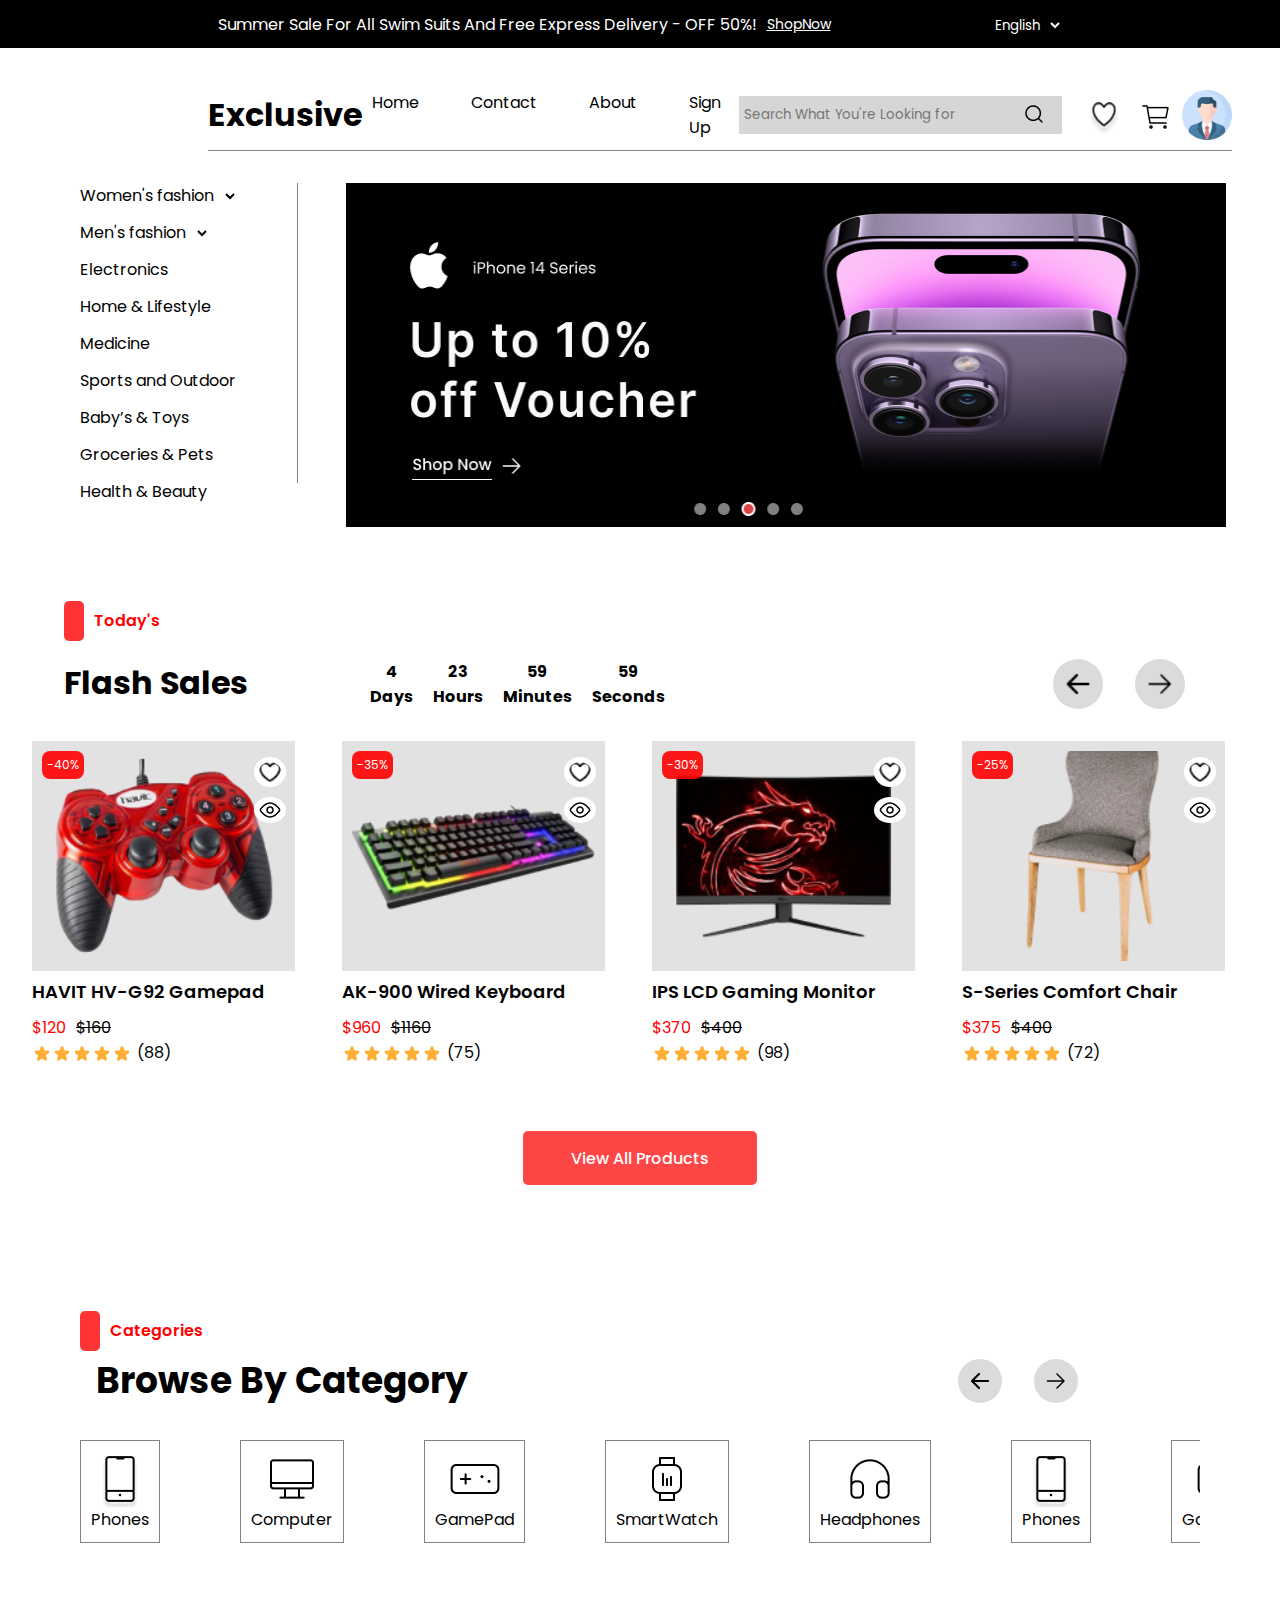
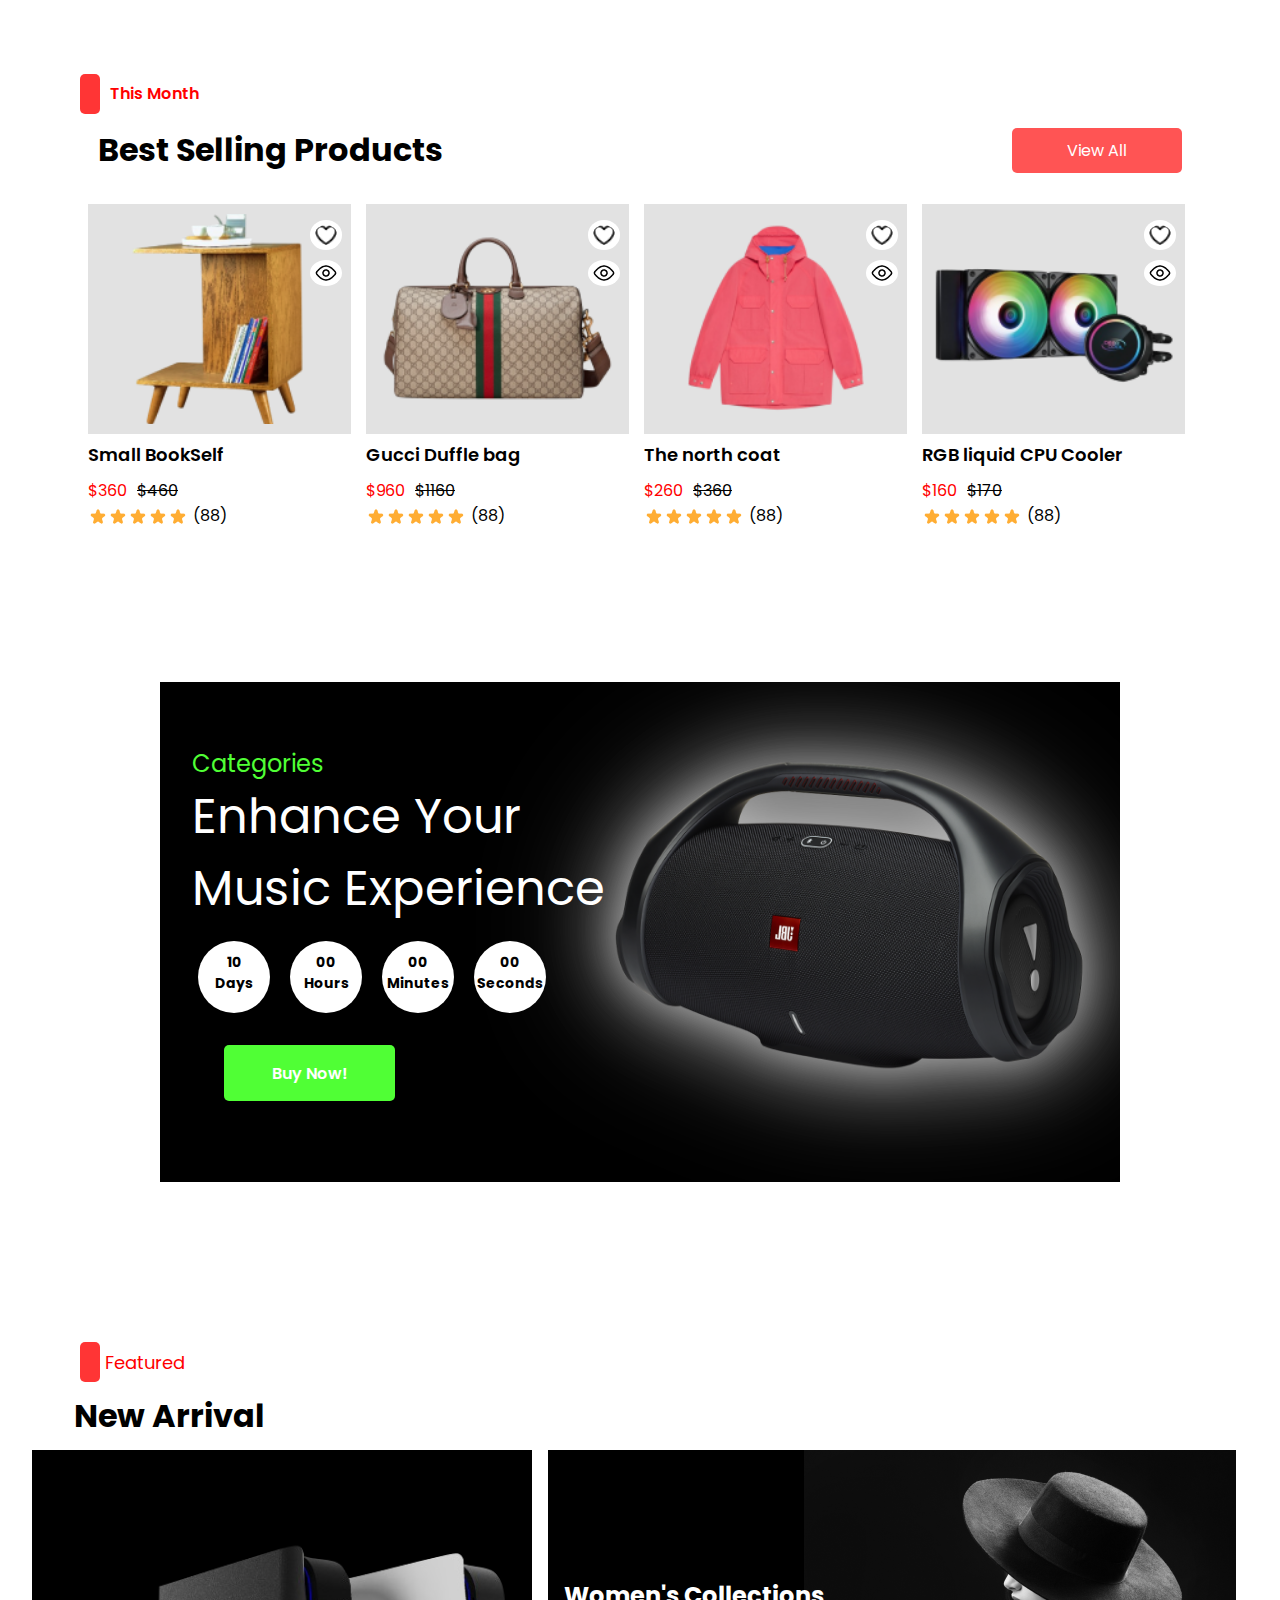
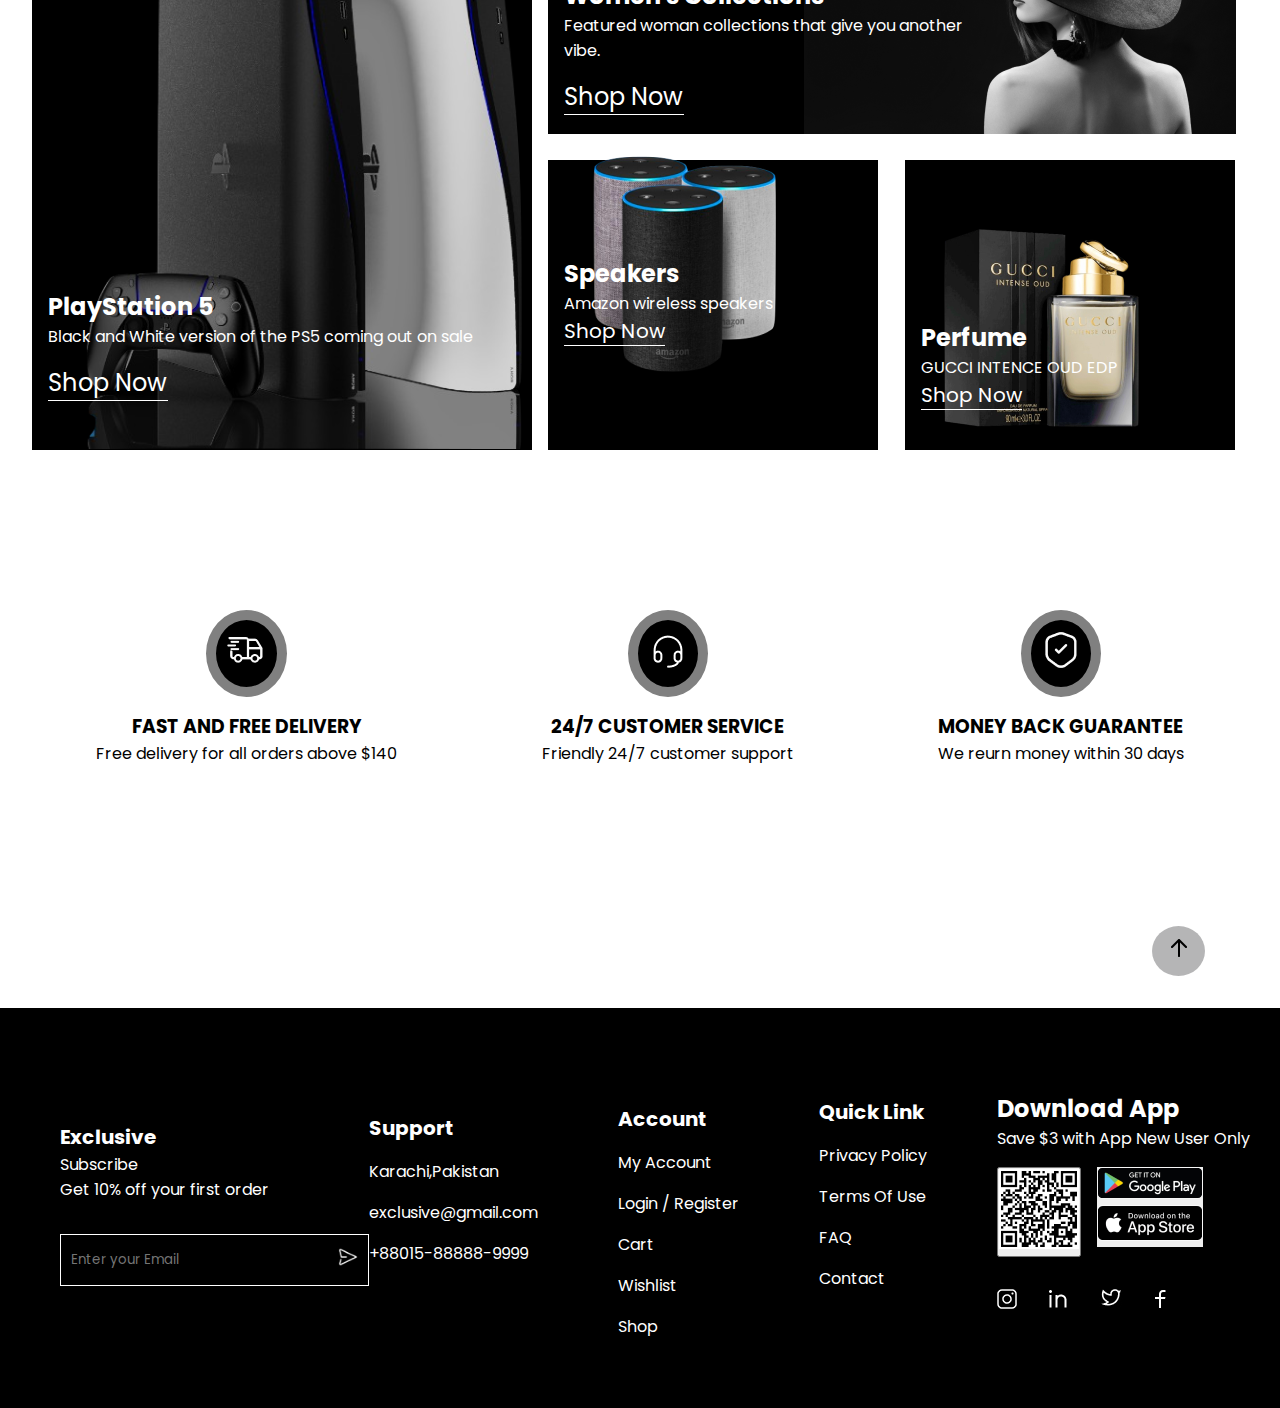
==== e-commerce/index.html @ 182603a1 "Add files via upload" ====
<!DOCTYPE html>
<html lang="en">
<head>
    <meta charset="UTF-8">
    <meta name="viewport" content="width=device-width, initial-scale=1.0">
    <title>Exclusive Shop</title>
    <link rel="stylesheet" href="home-style.css">
</head>
<body>
    <header>
        <p>Summer Sale For All Swim Suits And Free Express Delivery - OFF 50%!</p>
        <a href="">ShopNow</a>
        <div>
            <select name="Language" id="langauge-select">
                <option value="English">English</option>
                <option value="Urdu">Urdu</option>
                <option value="Urdu">Spanish</option>
                <option value="Urdu">Russia</option>
            </select>
        </div>
    </header>
    <nav id="navbar">
        <h1>Exclusive</h1>
        
        <ul>
            <li class="hov hide"><a href="#">Home</a></li>
            <li class="hov hide" ><a href="contact.html">Contact</a></li>
            <li class="hov hide"><a href="signup.html">About</a></li>
            <li class="hov hide" ><a href="signup.html">Sign Up</a></li>
        </ul>
        <div id="Search" class="hide">
            <div class="search-wrap hide">
                <input type="text" id="Search_bar" class="hide" placeholder="Search What You're Looking for">
                <img src="Component 2.png" alt="" id="Search_icon" class="hide">
            </div>
            <img src="Vector (1).png" alt="" id="like" class="hov hide">
            <img src="Cart1 with buy.png" alt="" id="cart" class="hov hide" >
            <img src="profile.png" alt="Profile" onclick="show()" id="img">
            <img src="close (1).png" alt="Close" id="close" onclick="unshow()" style="display:none;">
            <img src="menu (1).png" alt=""  id="menu" class="show" onclick=menu()>
        </div>
        <div class="dropdown" id="profile-dropdown" style="opacity: 0; visibility: hidden;">
            <div class="profile-drop">
                <img src="/profile.png" alt="">
                <h4>Username</h4>
            </div>
            <div class="list-profile">
                <ul>
                    <li><a href="">Manage My Account</a></li>
                    <li><a href="">My Order</a></li>
                    <li><a href="">My Cancellations</a></li>
                    <li><a href="">My Review</a></li>
                    <li><a href="login.html">login</a></li>
                    <li><a href="">Logout</a></li>
                </ul>
            </div>
        </div>
    </nav>

    <div class="sidebar">
        <div class="sidebar-icons">
            <div class="sidebar-search">
                <div class="sidebar-search-wrap">
                    <input type="text" id="sidebar-search-bar" placeholder="Search What You're Looking for">
                    <img src="Component 2.png" alt="Search" id="sidebar-search-icon">
                </div>
                
            </div>
            <img src="Vector (1).png" alt="Like" class="icon hov" id="sidebar-like-icon">
            <img src="Cart1 with buy.png" alt="Cart" class="icon hov" id="sidebar-cart-icon">
            <img src="close (1).png" alt=""  id="close" class="show" onclick=closebtn()>
            
        </div>
        <ul>
            <li class="hov hide"><a href="#">Home</a></li>
            <li class="hov hide" ><a href="contact.html">Contact</a></li>
            <li class="hov hide"><a href="index.html">About</a></li>
            <li class="hov hide" ><a href="signup.html">Sign Up</a></li>
        </ul>
        
    </div>
    <!-- <div id="line"></div> -->
     <div class="hero-section" id="hero">
        <div class="category-section">
            <ul id="cat-list" >
                <li class="hov">
                    <label for="women-categories">Women's fashion</label>
                    <select name="category" id="women-categories"></select>
                </li>
                <li class="hov">
                    <label for="men-categories">Men's fashion</label>
                    <select name="category" id="men-categories"></select>
                </li>
                <li class="hov"><a href="#">Electronics</a></li>
                <li class="hov"><a href="#">Home & Lifestyle</a></li>
                <li class="hov"><a href="#">Medicine</a></li>
                <li class="hov"><a href="#">Sports and Outdoor</a></li>
                <li class="hov"><a href="#">Baby’s & Toys</a></li>
                <li class="hov"><a href="#">Groceries & Pets</a></li>
                <li class="hov"><a href="#">Health & Beauty</a></li>
            </ul>
        </div>
        <div class="hero-2">
            <img src="Frame 560 (1).png" alt="" id="hero-img">
        </div>
     </div>
   
     <div class="flash-sales">
        <div class="part-1">
            <div id="red-box"></div>
            <p>Today's</p>
        </div>
        <div class="part-2">
            <div id="clock">
                <h2>Flash Sales</h2>
                <div><div class="countdown" id="timer1">
                    <div>
                        <span class="days">0</span>
                        <span>Days</span>
                    </div>
                    <div>
                        <span class="hours">00</span>
                        <span>Hours</span>
                    </div>
                    <div>
                        <span class="mins">00</span>
                        <span>Minutes</span>
                    </div>
                    <div>
                        <span class="seconds">00</span>
                        <span>Seconds</span>
                    </div>
                </div></div>
                <div class="img-button">
                    <img src="icons_arrow-left.png" alt="" id="left">
                    <img src="icons arrow-right.png" alt="" id="right">
                </div>
            </div>
        </div>
        <div class="cards-wrap">
            <div class="cards">
                <div class="card-1">
                    <div class="card-style">
                        <div class="disc">
                            <p>-40%</p>
                        </div>
                        <div class="like-view">
                            <img src="Vector (2).png" alt="" class="like-card hov">
                            <img src="Group.png" alt="" class="like-card hov">
                        </div>
                        <img src="Frame 611.png" alt="" class="card-1-img">
                        <p class="content">Add to Cart</p>
                        <div class="about-item">
                            <p class="item-name">HAVIT HV-G92 Gamepad</p>
                            <div class="price">
                                <p class="org-price">$120</p>
                                <p class="cut-price">$160</p>
                            </div>
                        </div>
                        <div class="review">
                            <img src="Five star.png" alt="">
                            <p>(88)</p>
                        </div>
                    </div>
                </div>
                <div class="card-1">
                    <div class="card-style">
                        <div class="disc">
                            <p>-35%</p>
                        </div>
                        <div class="like-view">
                            <img src="Vector (2).png" alt="" class="like-card hov">
                            <img src="Group.png" alt="" class="like-card hov">
                        </div>
                        <img src="Frame 612.png" alt="" class="card-1-img">
                        <p class="content">Add to Cart</p>
                        <div class="about-item">
                            <p class="item-name">AK-900 Wired Keyboard</p>
                            <div class="price">
                                <p class="org-price">$960</p>
                                <p class="cut-price">$1160</p>
                            </div>
                        </div>
                        <div class="review">
                            <img src="Five star.png" alt="">
                            <p>(75)</p>
                        </div>
                    </div>
                </div>
                <div class="card-1">
                    <div class="card-style">
                        <div class="disc">
                            <p>-30%</p>
                        </div>
                        <div class="like-view">
                            <img src="Vector (2).png" alt="" class="like-card hov">
                            <img src="Group.png" alt="" class="like-card hov">
                        </div>
                        <img src="Frame 613.png" alt="" class="card-1-img">
                        <p class="content">Add to Cart</p>
                        <div class="about-item">
                            <p class="item-name">IPS LCD Gaming Monitor</p>
                            <div class="price">
                                <p class="org-price">$370</p>
                                <p class="cut-price">$400</p>
                            </div>
                        </div>
                        <div class="review">
                            <img src="Five star.png" alt="">
                            <p>(98)</p>
                        </div>
                    </div>
                </div>
                <div class="card-1">
                    <div class="card-style">
                        <div class="disc">
                            <p>-25%</p>
                        </div>
                        <div class="like-view">
                            <img src="Vector (2).png" alt="" class="like-card hov">
                            <img src="Group.png" alt="" class="like-card hov">
                        </div>
                        <img src="Frame 614 (1).png" alt="" class="card-1-img">
                        <p class="content">Add to Cart</p>
                        <div class="about-item">
                            <p class="item-name">S-Series Comfort Chair</p>
                            <div class="price">
                                <p class="org-price">$375</p>
                                <p class="cut-price">$400</p>
                            </div>
                        </div>
                        <div class="review">
                            <img src="Five star.png" alt="">
                            <p>(72)</p>
                        </div>
                    </div>
                </div>
                <div class="card-1">
                    <div class="card-style">
                        <div class="disc">
                            <p>-40%</p>
                        </div>
                        <div class="like-view">
                            <img src="Vector (2).png" alt="" class="like-card hov">
                            <img src="Group.png" alt="" class="like-card hov">
                        </div>
                        <img src="Frame 611.png" alt="" class="card-1-img">
                        <p class="content">Add to Cart</p>
                        <div class="about-item">
                            <p class="item-name">HAVIT HV-G92 Gamepad</p>
                            <div class="price">
                                <p class="org-price">$120</p>
                                <p class="cut-price">$160</p>
                            </div>
                        </div>
                        <div class="review">
                            <img src="Five star.png" alt="">
                            <p>(88)</p>
                        </div>
                    </div>
                </div>
                <div class="card-1">
                    <div class="card-style">
                        <div class="disc">
                            <p>-40%</p>
                        </div>
                        <div class="like-view">
                            <img src="Vector (2).png" alt="" class="like-card hov">
                            <img src="Group.png" alt="" class="like-card hov">
                        </div>
                        <img src="Frame 611.png" alt="" class="card-1-img">
                        <p class="content">Add to Cart</p>
                        <div class="about-item">
                            <p class="item-name">HAVIT HV-G92 Gamepad</p>
                            <div class="price">
                                <p class="org-price">$120</p>
                                <p class="cut-price">$160</p>
                            </div>
                        </div>
                        <div class="review">
                            <img src="Five star.png" alt="">
                            <p>(88)</p>
                        </div>
                    </div>
                </div>
                <!-- Repeat .card-1 for additional cards -->
            </div>
        </div>
        <div class="view-product-button">
            <button class="hov-2">View All Products</button>
        </div>
    </div>
    <div class="Category-explore">
        <div>
            <div class="part-3">
                <div id="red-box"></div>
                <p>Categories</p>
            </div>
            <div class="categories-button">
                <div class="categories-button">
                    <h2>Browse By Category</h2>
                    <div class="img-button">
                        <img src="icons_arrow-left.png" alt="" id="left" class="cat-left">
                        <img src="icons arrow-right.png" alt="" id="right" class="cat-right">
                    </div>
                </div>
                
            </div>
            <div class="cat-cards-wrap">
                <div class="cat-cards">
                    <div id="cat-card-1">
                        <div id="cat-card-inner">
                            <img src="Category-CellPhone.png" alt="Phone" class="cat-logo">
                            <a href="">Phones</a>
                        </div>
                    </div>
                </div>
                <div class="cat-cards">
                    <div id="cat-card-1">
                        <div id="cat-card-inner">
                            <img src="Category-Computer.png" alt="Phone" class="cat-logo">
                            <a href="">Computer</a>
                        </div>
                    </div>
                </div>
                <div class="cat-cards">
                    <div id="cat-card-1">
                        <div id="cat-card-inner">
                            <img src="Category-Gamepad.png" alt="Phone" class="cat-logo">
                            <a href="">GamePad</a>
                        </div>
                    </div>
                </div>
                <div class="cat-cards">
                    <div id="cat-card-1">
                        <div id="cat-card-inner">
                            <img src="Category-SmartWatch.png" alt="Phone" class="cat-logo">
                            <a href="">SmartWatch</a>
                        </div>
                    </div>
                </div>
                <div class="cat-cards">
                    <div id="cat-card-1">
                        <div id="cat-card-inner">
                            <img src="Category-Headphone.png" alt="Phone" class="cat-logo">
                            <a href="">Headphones</a>
                        </div>
                    </div>
                </div>
                <div class="cat-cards">
                    <div id="cat-card-1">
                        <div id="cat-card-inner">
                            <img src="Category-CellPhone.png" alt="Phone" class="cat-logo">
                            <a href="">Phones</a>
                        </div>
                    </div>
                </div>
                <div class="cat-cards">
                    <div id="cat-card-1">
                        <div id="cat-card-inner">
                            <img src="Category-Gamepad.png" alt="Phone" class="cat-logo">
                            <a href="">GamePad</a>
                        </div>
                    </div>
                </div>
                <div class="cat-cards">
                    <div id="cat-card-1">
                        <div id="cat-card-inner">
                            <img src="Category-SmartWatch.png" alt="Phone" class="cat-logo">
                            <a href="">SmartWatch</a>
                        </div>
                    </div>
                </div>
                <div class="cat-cards">
                    <div id="cat-card-1">
                        <div id="cat-card-inner">
                            <img src="Category-Computer.png" alt="Phone" class="cat-logo">
                            <a href="">Computer</a>
                        </div>
                    </div>
                </div>
                <div class="cat-cards">
                    <div id="cat-card-1">
                        <div id="cat-card-inner">
                            <img src="Category-Headphone.png" alt="Phone" class="cat-logo">
                            <a href="">Headphones</a>
                        </div>
                    </div>
                </div>

            </div>
        </div>
    </div>
    <div class="best-selling">
        <div class="BS-Top">
            <div class="part-3">
                <div id="red-box"></div>
                <p>This Month</p>
            </div>
            <div class="best-sell-2">
                <h1>Best Selling Products</h1>
                <button class="hov-2">View All</button>
            </div>
        </div>
        <div class="best-sell-card-wrap">
            <div class="bs-cards">
                <div class="card-1">
                    <div class="card-style">
                        
                        <div class="like-view">
                            <img src="Vector (2).png" alt="" class="like-card hov">
                            <img src="Group.png" alt="" class="like-card hov">
                        </div>
                        <img src="Frame 612 (1).png" alt="" class="card-1-img">
                        <p class="content">Add To Cart</p>
                        <div class="about-item">
                            <p class="item-name">Small BookSelf</p>
                            <div class="price">
                                <p class="org-price">$360</p>
                                <p class="cut-price">$460</p>
                            </div>
                        </div>
                        <div class="review">
                            <img src="Five star.png" alt="">
                            <p>(88)</p>
                        </div>
                    </div>
                </div>
                <div class="card-1">
                    <div class="card-style">
                        
                        <div class="like-view">
                            <img src="Vector (2).png" alt="" class="like-card hov">
                            <img src="Group.png" alt="" class="like-card hov">
                        </div>
                        <img src="Frame 606.png" alt="" class="card-1-img">
                        <p class="content">Add to Cart</p>
                        <div class="about-item">
                            <p class="item-name">Gucci Duffle bag</p>
                            <div class="price">
                                <p class="org-price">$960</p>
                                <p class="cut-price">$1160</p>
                            </div>
                        </div>
                        <div class="review">
                            <img src="Five star.png" alt="">
                            <p>(88)</p>
                        </div>
                    </div>
                </div>
                <div class="card-1">
                    <div class="card-style">
                        
                        <div class="like-view">
                            <img src="Vector (2).png" alt="" class="like-card hov">
                            <img src="Group.png" alt="" class="like-card hov">
                        </div>
                        <img src="Frame 605.png" alt="" class="card-1-img">
                        <p class="content">Add to Cart</p>
                        <div class="about-item">
                            <p class="item-name">The north coat</p>
                            <div class="price">
                                <p class="org-price">$260</p>
                                <p class="cut-price">$360</p>
                            </div>
                        </div>
                        <div class="review">
                            <img src="Five star.png" alt="">
                            <p>(88)</p>
                        </div>
                    </div>
                </div>
                <div class="card-1">
                    <div class="card-style">
                        
                        <div class="like-view">
                            <img src="Vector (2).png" alt="" class="like-card hov">
                            <img src="Group.png" alt="" class="like-card hov">
                        </div>
                        <img src="Frame 610.png" alt="" class="card-1-img">
                        <p class="content">Add to Cart</p>
                        <div class="about-item">
                            <p class="item-name">RGB liquid CPU Cooler</p>
                            <div class="price">
                                <p class="org-price">$160</p>
                                <p class="cut-price">$170</p>
                            </div>
                        </div>
                        <div class="review">
                            <img src="Five star.png" alt="">
                            <p>(88)</p>
                        </div>
                    </div>
                </div>
            </div>

        </div>
    </div>
    <div class="speaker">
        <div class="speaker-bg">
            <div class="speaker-img-inner">
                <a id="speaker-link" href="">Categories</a>
                <p id="speaker-parah">Enhance Your Music Experience</p>
                <div>
                    <div class="countdown" id="timer2">
                        <div>
                            <span class="days">0</span>
                            <span>Days</span>
                        </div>
                        <div>
                            <span class="hours">00</span>
                            <span>Hours</span>
                        </div>
                        <div>
                            <span class="mins">00</span>
                            <span>Minutes</span>
                        </div>
                        <div>
                            <span class="seconds">00</span>
                            <span>Seconds</span>
                        </div>
                    </div>
                </div>
            </div>
            <div class="speaker-buy">
                <button>Buy Now!</button>
            </div>
        </div>
        <div class="speaker-img">
            <img src="Frame 694.png" alt="">
        </div>
    </div>
    <div>
        <div class="new-arrival">
            <div class="part-4">
                <div id="red-box"></div>
                <p>Featured</p>
            </div>
            <div class="arr-head">
                <h1>New Arrival</h1>
            </div>
            <div class="arr-cards">
                <div class="newarr-bg" id="ps-bg">
                    <div class="ps-img-inner">
                        <img src="ps5-slim-goedkope-playstation_large 1.png" alt="">
                        <h2>PlayStation 5</h2>
                        <p id="ps-parah">Black and White version of the PS5 coming out on sale</p>
                        <a id="Ps-link" href="">Shop Now</a>
                    </div>
                </div>
                <div class="section-2">
                    <div class="newarr-bg" id="women-bg">
                        <div class="women-img-inner">
                            <div><h2>Women's Collections</h2>
                                <p id="women-parah">Featured woman collections that give you another vibe.</p>
                                <a id="women-link" href="">Shop Now</a></div>
                            <img src="attractive-woman-wearing-hat-posing-black-background 1.png" alt="">
                            
                        </div>
                    </div>
                    <div class="section-3">
                        <div class="newarr-bg" id="speaker-bg">
                            <div class="speaker-img-inner2">
                                <div>
                                    <h2>Speakers</h2>
                                    <p id="speak-parah">Amazon wireless speakers</p>
                                    <a id="speak-link" href="">Shop Now</a></div>
                                    <img src="Frame 707.png" alt="">
                                
                            </div>
                        </div>
                        <div class="newarr-bg" id="perfume-bg">
                            <div class="perfume-img-inner">
                                <div><h2>Perfume</h2>
                                    <p id="perfume-parah">GUCCI INTENCE OUD EDP</p>
                                    <a id="perfume-link" href="">Shop Now</a></div>
                                <img src="Frame 706.png" alt="">
                                
                            </div>
                        </div>
                    </div>
                   
                </div>
                
            </div>
        </div>
    </div>

    <div class="circles-parts">
        <div class="delivery-card">
            <div class="delivery-part">
                <img src="icon-delivery.png" alt="" id="delivery">
            </div>
            <div class="Delivery-text">
                <h3>FAST AND FREE DELIVERY</h3>
                <P>Free delivery for all orders above $140</P>
            </div>
        </div>
        <div class="delivery-card">
            <div class="delivery-part">
                <img src="Icon-Customer service.png" alt="" id="delivery">
            </div>
            <div class="Delivery-text">
                <h3>24/7 CUSTOMER SERVICE</h3>
                <P>Friendly 24/7 customer support</P>
            </div>
        </div>
        <div class="delivery-card">
            <div class="delivery-part">
                <img src="Icon-secure.png" alt="" id="delivery">
            </div>
            <div class="Delivery-text">
                <h3>MONEY BACK GUARANTEE</h3>
                <P>We reurn money within 30 days</P>
            </div>
        </div>
       
    </div>
    <button id="btt" class="hov" href="#hero" onclick="scrollToSection()"><img src="icons_arrow-up.png" alt=""></button>
    <footer id="footer">
       
        <div id="links">
            <div id="side-1">
                <h2>Exclusive</h2>
                <a href="">Subscribe</a>
                <p>Get 10% off your first order</p>
                <div class="input-feild">
                    <input type="text" placeholder="Enter your Email">
                    <button ><img src="icon-send.png" alt=""></button>
                </div>
                
                
                
            </div>
            <div id="side-2">
                <h2>Support</h2>
                <p>Karachi,Pakistan</p>
                <a href="">exclusive@gmail.com</a>
                <p>+88015-88888-9999</p>
                
            </div>
            <div id="side-3">
                <h2>Account</h2>
                <a href="">My Account</a>
                <a href="">Login / Register</a>
                <a href="">Cart</a>
                <a href="">Wishlist</a>
                <a href="">Shop</a>
              
            </div>
            <div id="side-4">
                <h2>Quick Link</h2>
                <a href="">Privacy Policy</a>
                <a href="">Terms Of Use</a>
                <a href="">FAQ</a>
                <a href="">Contact</a>
                
              
            </div>
            <div id="side-5">
                <h2>Download App</h2>
                <p>Save $3 with App New User Only</p>
                <div class="download-opt">
                    <button><img src="Qr Code.png" alt=""></button>
                    <div class="download ">
                        <button><img src="png-transparent-google-play-store-logo-google-play-app-store-android-wallets-text-label-logo.png" alt=""></button>
                        <button><img src="download-appstore.png" alt=""></button>
                    </div>
                </div>
                
                <div class="socials">
                <a href=""><img src="Group (1).png" alt=""></a>
                <a href=""><img src="Vector (5).png" alt=""></a>
                <a href=""><img src="Vector (4).png" alt=""></a>
                <a href=""><img src="Vector (3).png" alt=""></a>
                </div>
                
              
            </div>
        </div>
       
    </footer>
</body>
<script src="script.js"></script>
</html>
---- e-commerce/home-style.css ----
@import url('https://fonts.googleapis.com/css2?family=Poppins:ital,wght@0,100;0,200;0,300;0,400;0,500;0,600;0,700;0,800;0,900;1,100;1,200;1,300;1,400;1,500;1,600;1,700;1,800;1,900&display=swap');

*{
    padding: 0;
    margin: 0;
    font-family: "poppins",sans-serif;
}
body{
    overflow-x: hidden;
    width: auto;
    height: 100%;
}

header{
    width: 100%;
    height: 48px;
    background: black;
    display: flex;
    flex-direction: row;
    color: white;
    justify-content: center;
    align-items: center;
    font-size: 16px;

}

header a{
    color:white;
    padding-left: 10px;
    font-size: 14px;
}

#langauge-select{
    background: black;
    color: white;
    border: none;
    margin-left: 10rem;
}

#navbar{
    display: flex;
    flex-direction: row;
    justify-content: space-between;
    width: 80%;
    align-items: center;
    margin-left: 13rem;
    margin-top: 2rem;
    border-bottom: 1px solid gray;

}
.sidebar{
    display: none;
    flex-direction: column;
    
}
#menu-icon{
    width: 24px;
    height: 24px;
    
}
.sidebar-search-wrap{
    background: rgba(128, 128, 128, 0.321);
    display: flex;
    flex-direction: row;
    height: 28px;
    width: 230px;
    margin-top: 2rem;
}
#sidebar-search{
    display: flex;
    flex-direction: row;
    align-items: center;
    justify-content: center;
}
#sidebar-search-bar{
    border: none;
    background: transparent;
    padding: 5px 5px;
    
}
#sidebar-search-icon{
    width: 24px;
    height: 24px;
    
    margin-left: 1rem;
}
.hov:hover{
    background: rgba(128, 128, 128, 0.321);
    cursor: pointer;
}
#sidebar-like-icon{
    width: 20px;
    height: 20px;
    margin-top: 0.4rem;
    padding: 10px;
    margin-left: 1rem;
    
}
.sidebar-icons{
    display: flex;
    flex-direction: row;
    align-items: center;
    justify-content: flex-end;
}
li select{
    background: transparent;
}

#sidebar-cart-icon{
    width: 20px;
    height: 20px;
    padding: 10px;
    
}
#menu{
    width: 24px;
    height: 24px;
    padding-right: 1rem;
    display: none;
}
#close{
    width: 16px;
    height: 16px;
    padding: 0px 10px;
}
.sidebar ul li{
    color: #000;
}
/* Large screens (1200px and up) */
@media (max-width: 800px) {
    .sidebar{
        
        background-color: rgba(0, 0, 0, 0);
        height: 100vh;
        width: auto;
        
        justify-content: flex-start;
        
    }
    #navbar{
        margin-left: 0%;
        width: 100%;
    }
    .hide{
        display: none;
    }
    .sidebar-links{
        display: flex;
        flex-direction: column;
        list-style: none;
        gap: 10px;
        margin-left: 1rem;
        color: #000;

    }
    #menu{
        display: flex;
    }
    .sidebar-search-wrap{
        padding-top: 0%;
        margin-bottom: 1.6rem;
    }
}
#navbar ul{
    list-style: none;
    display: flex;
    flex-direction: row;
    gap: 2rem;
}
#navbar ul li{
    padding: 10px;
}
#navbar ul li a{
    text-decoration: none;
    color: black;
}
.sidebar ul li a{
    text-decoration: none;
    color: black;
}
#Search{
    display: flex;
    flex-direction: row;
    align-items: center;
    justify-content: center;
}
.search-wrap{
    background: rgba(128, 128, 128, 0.321);
    display: flex;
    flex-direction: row;
    height: 38px;
}
#Search_bar{
    border: none;
    background: transparent;
    padding: 5px 5px;
    
}
#Search_icon{
    width: 24px;
    height: 24px;
    margin-top: 0.4rem;
    padding-right: 1rem;
    padding-left: 1rem;
}
.hov:hover{
    background: rgba(128, 128, 128, 0.321);
    cursor: pointer;
}
#like{
    width: 32px;
    height: 32px;
    margin-top: 0.4rem;
    padding: 10px;
    margin-left: 1rem;
    
}
li select{
    background: transparent;
}

#cart{
    width: 32px;
    height: 32px;
    margin-top: 0.2rem;
    padding: 10px;
    
}
#profile{
    width: 32px;
    height: 32px;
    margin-top: 0.2rem;
    padding: 10px;
    
}
.hero-section{
    display: flex;
    flex-direction: row;
    
}
.category-section{
    margin-top: 1rem;
    margin-left:4rem;
    padding: 1rem;

    
}
#cat-list{
    display: flex;
    flex-direction: column;
    list-style: none;
    color: black;
    gap: 12px;
    border-right: 1px solid gray;
    width: 217px;
    height: 300px;
}
#women-categories,#men-categories{
    border: none;

}
#cat-list li {
    width: 200px;
}
#cat-list li a{
    color: black;
    text-decoration: none;
}
#hero-img{
    width: 880px;
    height: 344px;
    padding: 2rem;
}
.flash-sales{
    display: flex;
    height: 390px;
    flex-direction: column;
    padding: 2rem;
    
}
.part-1{
    margin-left: 2rem;
    display: flex;
    flex-direction: row;
    align-items: center;
}
#red-box{
    width: 20px;
    height: 40px;
    background: rgb(255, 53, 53);
    border-radius: 5px;
    -webkit-border-radius: 5px;
    -moz-border-radius: 5px;
    -ms-border-radius: 5px;
    -o-border-radius: 5px;
}
.part-1 p{
    color: red;
    font-weight: 600;
    padding: 10px;
}
#clock{
    display: flex;
    flex-direction: row;
    margin-left: 2rem;
    margin-top: 1rem;
    gap: 3rem;
}
#clock h2{
    font-size: 32px;
}
.countdown {
    display: flex;
    justify-content: center;
    font-family: Arial, sans-serif;
    font-size: 1em;
    flex-direction: row;
    color: black;
    margin-left: 4rem;
}

.countdown div {
   
    text-align: center;
}

.countdown span {
    display: block;
    font-size: 0.8em;
    color: black;
}.countdown {
    display: flex;
    justify-content: center;
    font-family: Arial, sans-serif;
    font-size: 2em;
    
    
}

.countdown div {
    margin: 0 10px;
    text-align: center;
}

.countdown span {
    display: block;
    font-size: 1rem;
    color: #000000;
    font-weight: 700;
}
.img-button{
    padding: 0px 10px;
    margin-left: 20rem;
    display: flex;
    flex-direction: row;
    gap: 2rem;
    
}
#left,#right{
    background: rgba(128, 128, 128, 0.286);
    border-radius: 50%;
    -webkit-border-radius: 50%;
    -moz-border-radius: 50%;
    -ms-border-radius: 50%;
    -o-border-radius: 50%;
    padding: 10px;
    cursor: pointer;
 
}
/* Ensure .cards-wrap has correct properties */
.cards-wrap {
    display: flex;
    flex-direction: row;
    height: 100%; /* Set height to auto */
    margin-top: 2rem;
    align-items: stretch;
    flex-shrink: 0;
    overflow-x: auto; /* Adjust padding if needed */
}

/* Ensure cards container is set up correctly */
.cards ,.cat-cards {
    display: flex;
    flex-direction: row;
    gap: 40px; /* Adjust gap as needed */
    align-items: stretch;
}

/* Individual card styling */
.card-1 {
    width: 270px;
    height: 350px;
    background: rgb(255, 255, 255);
    display: flex;
    flex-direction: column;
    position: relative;
    flex-shrink: 0;
     /* Prevent shrinking */
}

/* Card content styling */
.card-style {
    position: relative;
    height: 100%;
}

/* Discount badge styling */
.disc {
    position: absolute;
    top: 10px;
    left: 10px;
    background: rgba(255, 0, 0, 0.904);
    border-radius: 8px;
    color: white;
    font-size: 12px;
    padding: 5px;
    z-index: 10;
}

/* Card image styling */
.card-1-img {
    width: 90%;
    height: 60%;
    object-fit: cover; /* Ensure image covers area without stretching */
    background: rgba(128, 128, 128, 0.232);
    padding: 10px;
    position: relative;
}

/* Content styling */
.content {
    width: 96%;
    height: 10%;
    bottom: 35%; /* Adjusted to be at the bottom of the card */
    left: 0;
    position: absolute;
    background-color: #000000;
    display: flex;
    justify-content: center;
    align-items: center;
    color: white;
    opacity: 0;
    transition: opacity 0.6s ease;
}

/* Hover effect for .card-1 */
.card-1:hover .content {
    opacity: 1;
    cursor: pointer;
}

/* Like view styling */
.like-view {
    display: flex;
    flex-direction: column;
    gap: 10px;
    position: absolute;
    top: 1rem;
    right: 1rem;
    z-index: 10;
}

/* Like card styling */
.like-card {
    background: white;
    padding: 5px;
    border-radius: 50%;
}

/* Item details styling */
.item-name {
    font-weight: 600;
    font-size: 18px;
}

.price {
    display: flex;
    flex-direction: row;
    gap: 10px;
    padding-top: 10px;
}

.org-price {
    color: red;
}

.cut-price {
    text-decoration: line-through;
}

.review {
    display: flex;
    flex-direction: row;
    align-items: center;
    gap: 5px;
}

/* Hide scrollbar for better appearance */
.cards-wrap::-webkit-scrollbar {
    display: none;
}
.view-product-button {
    display: flex;
    justify-content: center;
    align-items: center;
}
.view-product-button button{
    border: none;
    background: rgba(255, 0, 0, 0.727);
    color: white;
    border-radius: 5px;
    -webkit-border-radius: 5px;
    -moz-border-radius: 5px;
    -ms-border-radius: 5px;
    -o-border-radius: 5px;
    width: 234px;
    height: 54px;
    padding: 10px;
    font-weight: 500;
    font-size: 16px;
}
.hov-2:Hover{
    background: red;
    cursor: pointer;
}
.part-3{
    margin-top: 18rem;
    margin-left: 5rem;
    display: flex;
    flex-direction: row;
    align-items: center;
}
.part-3 p{
    color: red;
    font-weight: 600;
    padding: 10px;
}
.categories-button{
    display: flex;
    flex-direction: row;
    justify-content:space-between;
    align-items: center;
    margin-left: 3rem;
    font-size: 24px;
    gap: 10rem;
}
.cat-cards-wrap {
    display: flex;
    flex-direction: row;
    
    margin-top: 2rem;
    align-items: stretch;
    flex-shrink: 0;
    overflow-x: auto;
    scroll-behavior: smooth;
    margin-right: 5rem;
}

.cat-cards {
    width: 240px;
    
    display: flex;
    flex-direction: column;
    justify-content: center;
    align-self: center;
    align-items: stretch;
    border: 1px solid gray;
    margin-left: 5rem;
    position: relative;
}

.cat-cards:hover {
    background: rgba(255, 0, 0, 0.641);
    color: white;
    cursor: pointer;
}

.cat-logo {
    width: 56px;
    height: 56px;
    position: relative;
}

#cat-card-inner {
    display: flex;
    align-items: center;
    justify-content: center;
    flex-direction: column;
    padding: 10px;
}

.cat-cards a {
    text-decoration: none;
    color: black;
}

.cat-cards-wrap::-webkit-scrollbar {
    display: none;
}
.best-selling{
    display: flex;
    flex-direction: column;
    margin-top: -10rem;
}

.best-sell-2{
    display: flex;
    flex-direction: row;
    align-items: center;
    justify-content: space-evenly;
    gap: 30rem;
    padding: 10px;

}

.best-sell-2 button{
    border: none;
    width: 170px;
    height: 45px;
    font-size: 16px;
    color: white;
    background-color: rgba(255, 0, 0, 0.672);
    border-radius: 5px;
    -webkit-border-radius: 5px;
    -moz-border-radius: 5px;
    -ms-border-radius: 5px;
    -o-border-radius: 5px;
}
.bs-cards{
    display: flex;
    flex-direction: row;
    justify-content: center;
    align-items: center;
    gap: 8px;
    margin-top: 20px;
}
#timer2 div{
    background: rgb(255, 255, 255);
    border-radius: 50%;
    -webkit-border-radius: 50%;
    -moz-border-radius: 50%;
    -ms-border-radius: 50%;
    -o-border-radius: 50%;
    width:62px ;
    height: 62px;
    padding: 5px 5px;
}
#timer2 div span{
    font-size: 14px;
    display: flex;
    align-items: center;
    justify-content: center;
    
}
#timer2 div .days{
    padding-top: 6px;
}
#timer2 div .mins{
    padding-top: 6px;
}
#timer2 div .seconds{
    padding-top: 6px;
}
#timer2 div .hours{
    padding-top: 6px;
}
.speaker{
    width: 75%;
    background: black;
    display: flex;
    flex-direction: row;
    height: 500px;
    margin-left: 10rem;
    margin-top: 8rem;
}
#timer2{
    margin-top: 1rem;
    margin-left: -5rem;
}
.speaker-img-inner{
    display: flex;
    flex-direction: column;
    justify-content: flex-start;
    margin-top: 4rem;
    margin-left: 2rem;
}
#speaker-parah{
    color: rgb(255, 255, 255);
    font-size: 48px;
    width: 440px;
}
#speaker-link{
    color: rgb(80, 255, 53);
    text-decoration: none;
    font-size: 24px;

}
.speaker-buy{
    margin-top: 2rem;
    margin-left: 4rem;
}
.speaker-buy button{
    width: 171px;
    height: 56px;
    display: flex;
    align-items: center;
    justify-content: center;
    color: white;
    font-size: 16px;
    font-weight: 600;
    background: rgb(80, 255, 53);
    border: none;
    border-radius: 5px;
    -webkit-border-radius: 5px;
    -moz-border-radius: 5px;
    -ms-border-radius: 5px;
    -o-border-radius: 5px;
}
.speaker-img img{
    width: 500px;
    height: 400px;
    z-index: -999;
    margin-left: -2rem;
    margin-top: 2rem;
    filter: drop-shadow(0 0 20px rgba(255, 255, 255, 0.382)) 
                    drop-shadow(0 0 40px rgba(255, 255, 255, 0.429)) 
                    drop-shadow(0 0 60px rgba(255, 255, 255, 0.4));
    
}
.speaker-buy button:hover{
    cursor: pointer;
    filter: drop-shadow(0 0 20px rgba(17, 229, 42, 0.382)) 
                    drop-shadow(0 0 40px rgba(18, 240, 44, 0.429)) 
                    drop-shadow(0 0 60px rgba(255, 255, 255, 0.4));
}

.part-4{
    display: flex;
    margin-left: 5rem;
    flex-direction: row;
    align-items: center ;
    gap: 5px;
    margin-top: 10rem;
}
.part-4 p{
    color: red;
    font-size: 18px;
}
.arr-head{
    margin-left: 4rem;
    padding: 10px;
}
.arr-cards{
    display: flex;
    flex-direction: row;
    width: 100%;
    align-items: center;
    gap: 1rem;
    margin-left: 2rem;
    

}
.arr-cards a:hover{
    cursor: pointer;
}

#ps-bg{
    width: 500px;
    height: 600px;
    display: flex;
    flex-direction: row;
    background: black;
   
    color: white;
}
.ps-img-inner img{
    width: 511px;
    height: 511px;
    margin-top: 5.5rem;
    margin-left: 1rem;
    
}
.ps-img-inner{
    display: flex;
    position: relative;
    flex-direction: column;
    justify-content: flex-start;
    margin-left: 1rem;
}
#ps-parah{
    
}
.ps-img-inner h2{
    margin-top: -10rem;
    
}
.ps-img-inner a{
    color: white;
    font-size: 24px;
    
    margin-top: 1rem;
    text-decoration: none;
    border-bottom: 1px solid white;
    width: 120px;
}
#women-bg{
    width: 500px;
    height: 284px;
    display: flex;
    flex-direction: row;
    background: black;
   
    color: white;
}
.women-img-inner{
    display: flex;
    flex-direction: row;
}
.women-img-inner img{
    position: relative;
    margin-left: -10rem;
}
.women-img-inner div{
    display: flex;
    flex-direction: column;
    width: 400px;
    z-index: 99;
    margin-top: 8rem;
    margin-left: 1rem;
    justify-content: flex-start;
}
.women-img-inner a{
    color: white;
    font-size: 24px;
   
    margin-top: 1rem;
    text-decoration: none;
    border-bottom: 1px solid white;
    width: 120px;
} 
.section-2{
    display: flex;
    flex-direction: column;
    gap: 1.6rem;
}
.section-3{
    display: flex;
    flex-direction:row;
    gap: 1.7rem;
}
#speaker-bg{
    background: #000;
    display: flex;
    width: 330px;
    height: 290px;
}
.speaker-img-inner2{
    display: flex;
    position: relative;
    flex-direction: column;
    justify-content: flex-start;
    margin-left: 1rem;
}
.speaker-img-inner2 img{
    margin-top: -12rem;
    margin-left: 1rem;
    

}
.speaker-img-inner2 div{
    color: white;
    z-index: 9;
    
}
.speaker-img-inner2 div h2{
    margin-top:6rem;
}
.speaker-img-inner2 div a{
    color:white;
    font-size: 20px;
    text-decoration: none;
    width: 120px;
    border-bottom: 1px solid white;
}
#perfume-bg{
    background: #000;
    display: flex;
    width: 330px;
    height: 290px;
}
.perfume-img-inner{
    display: flex;
    position: relative;
    flex-direction: column;
    justify-content: flex-start;
    margin-left: 1rem;
}
.perfume-img-inner img{
    margin-top: -12rem;
    margin-left: 1rem;
    

}
.perfume-img-inner div{
    color: white;
    z-index: 9;
    
}
.perfume-img-inner div h2{
    margin-top:10rem;
}
.perfume-img-inner div a{
    color:white;
    font-size: 20px;
    text-decoration: none;
    width: 120px;
    border-bottom: 1px solid white;
}
.circles-parts{
    display: flex;
    flex-direction: row;
    width: 100%;
    align-items: center;
    justify-content: space-evenly;
    
    margin-top: 10rem;
    gap: 3rem;
}
.delivery-card{
    display: flex;
    flex-direction: column;
    justify-content: center;
    align-items: center;
}
.delivery-part{
    background: #000;
    padding: 10px;
    border-radius: 50%;
    -webkit-border-radius: 50%;
    -moz-border-radius: 50%;
    -ms-border-radius: 50%;
    -o-border-radius: 50%;
    border: 10px solid gray;
}
.Delivery-text{
    display: flex;
    justify-content: center;
    flex-direction: column;
    align-items: center;
}
.Delivery-text h3{
    margin-top: 15px;
}
#btt{
    width: 53px;
    background-color: rgba(134, 134, 136, 0.61);
    margin-bottom: 2rem;
    height: 50px;
    margin-top: 10rem;
    border-radius: 50%;
    -webkit-border-radius: 50%;
    -moz-border-radius: 50%;
    -ms-border-radius: 50%;
    -o-border-radius: 50%;
    border: none;
    margin-left: 72rem;
}
#btt a{
    color: white;
    text-decoration: none;

}
#footer{
    width: 100%;
    height: 400px;
    background-color: rgb(0, 0, 0);
    
}
#links{
    display: inline-flex;
    
}
#links a:hover{
    cursor: pointer;
    text-decoration: underline;
}
#side-1{
    display: flex;
    flex-direction: column;
    justify-content: center;
    color: white;
    margin-top: 60px;
    margin-left: 60px;
}
#side-1 p{
    width: 300px;
}
.input-feild{
    display: flex;
    flex-direction: row;
    margin-top: 2rem;

}

.input-feild input{
    background: transparent;
    border: 1px solid white;
    border-right: none;
    height: 30px;
    padding: 10px;
    color: white;
}
.input-feild input:focus{
    
    outline: none;
}
.input-feild button{
    background: transparent;
    border: none;
    border-right: 1px solid white;
    border-bottom: 1px solid white;
    border-top: 1px solid white;
    cursor: pointer;
}
.input-feild button img{
    padding-right: 10px;
    width: 20px;
    height: 20px;
}
#side-1 h2{
    font-size: 20px;
}
#side-1 a{
    color: white;
    text-decoration: none;
}
#side-2{
    display: flex;
    flex-direction: column;
    justify-content: center;
    color: white;
    margin-top: 2rem;
   
    gap: 1rem;
}
#side-2 h2{
    font-size: 20px;
}
#side-2 a{
    color: white;
    text-decoration: none;
}
#side-3{
    display: flex;
    flex-direction: column;
    justify-content: center;
    color: white;
    margin-top: 6rem;
    margin-left: 5rem;
    gap: 1rem;
}
#side-3 h2{
    font-size: 20px;
}
#side-3 a{
    color: white;
    text-decoration: none;
}
#side-4{
    display: flex;
    flex-direction: column;
    justify-content: center;
    color: white;
    margin-top: 40px;
    margin-left: 5rem;
    gap: 1rem;
}
#side-4 h2{
    font-size: 20px;
}
#side-4 a{
    color: white;
    text-decoration: none;
}
#side-5{
    display: flex;
    flex-direction: column;
    justify-content: center;
    color: white;
    margin-top: 60px;
    margin-left: 70px;
}
.download-opt{
    display: flex;
    flex-direction: row;
    gap: 1rem;
    margin-top: 1rem;
    
}
.socials{
    display: flex;
    flex-direction: row;
    margin-top: 2rem;
    align-items: center;
    gap: 2rem;
}
.download{
    display: flex;
    flex-direction: column;
    
}
.download button{
    cursor: pointer;
    border: none;
}

@media screen and (width> 1280px) {
   
    #navbar{
    width: 80%;
    font-size: 24px;
   }
   .category-section{
    font-size: 20px;
   }
   #cat-list {
    display: flex;
    gap: 40px;
    border-right: 1px solid gray;
    height: 600px;    
   }
   .categories-button{
    display: flex;
    gap: 20rem;
   }
   .img-button img{
    width: 40px;
    height: 40px;
   }
   .flash-sales .part-2 .img-button {
    margin-left: 40rem;

   }
   #hero-img{
    width: 1500px;
    height: 600px;
   }
   .speaker{
    width: 1500px;
    margin-left: 12rem;
   }
   .speaker-img-inner{
    margin-left: 12rem;
    
   }
   .Category-explore{
    width: 80%;
    margin-left: 12rem;
   }
   .speaker-img{
    margin-left: 16rem;
   }
   .speaker-buy{
    margin-left: 12rem;
   }
   .new-arrival{
    width: 1500px;
    margin-left: 18rem;
   }
   
   #footer{
    display: flex;
    align-items: center;
    justify-content: center;
   }
   .speaker-img-inner2{
    margin-top: 4rem;
    
   }
   .speaker-img-inner2 img{
    margin-left: 2rem;
   }
   #btt{
    margin-left: 90%;
   }
   .dropdown{
    
   }
 }

/* dropdown */
/* img{
    width: 50px;
    height: 50px;
    cursor: pointer;
}
.dropdown{
    
    width: 300px;
    height: 300px;
    display: flex;
    flex-direction: column;
    background: #000;
    color: wheat;
    opacity: 0;
}
#close{
    width: 50px;
    height: 50px;
    opacity: 0;
}
.profile-drop{
    display: flex;
    flex-direction: row;
    align-items: center;
    justify-content: center;
    gap: 2rem;
    border-bottom: 2px solid gray;
    width: 100%;

}
.dropdown ul{
    list-style: none;

}
.dropdown ul li a{
    color: wheat;
    text-decoration: none;
    
} */
#img,.profile-drop img {
    width: 50px;
    height: 50px;
    cursor: pointer;
  }
  
  .profile-drop {
    position: relative; /* Ensure it's positioned within the nav */
    display: inline-block;
    display: flex;
    flex-direction: column;
  }
  
  .dropdown {
    width: 900px;
    height: 200px;
    display: flex;
    flex-direction: column;
    background: rgba(255, 255, 255, 0.95);
    color: black;
    opacity: 0;
    position: absolute; /* Dropdown appears below the profile image */
    top: 150px; /* Adjust to position the dropdown correctly */
    right: 60px;
    z-index: 999;
    transition: opacity 0.3s ease;
    border: 2px solid rgba(128, 128, 128, 0.532);
  }
  .profile-drop {
    display: flex;
    align-items: center;
    gap: 1rem;
    padding: 10px;
    border-bottom: 1px solid gray;
}
.list-profile ul {
    display: flex;
    flex-direction: column;
    padding: 0; /* Remove default padding */
    margin: 0; /* Remove default margin */
    list-style: none; /* Remove default list styles */
}

.list li {
    margin: 5px 0; /* Adjust spacing between items as needed */
}

.list a {
    text-decoration: none; /* Remove underline from links */
    color: inherit; /* Inherit text color from parent */
}
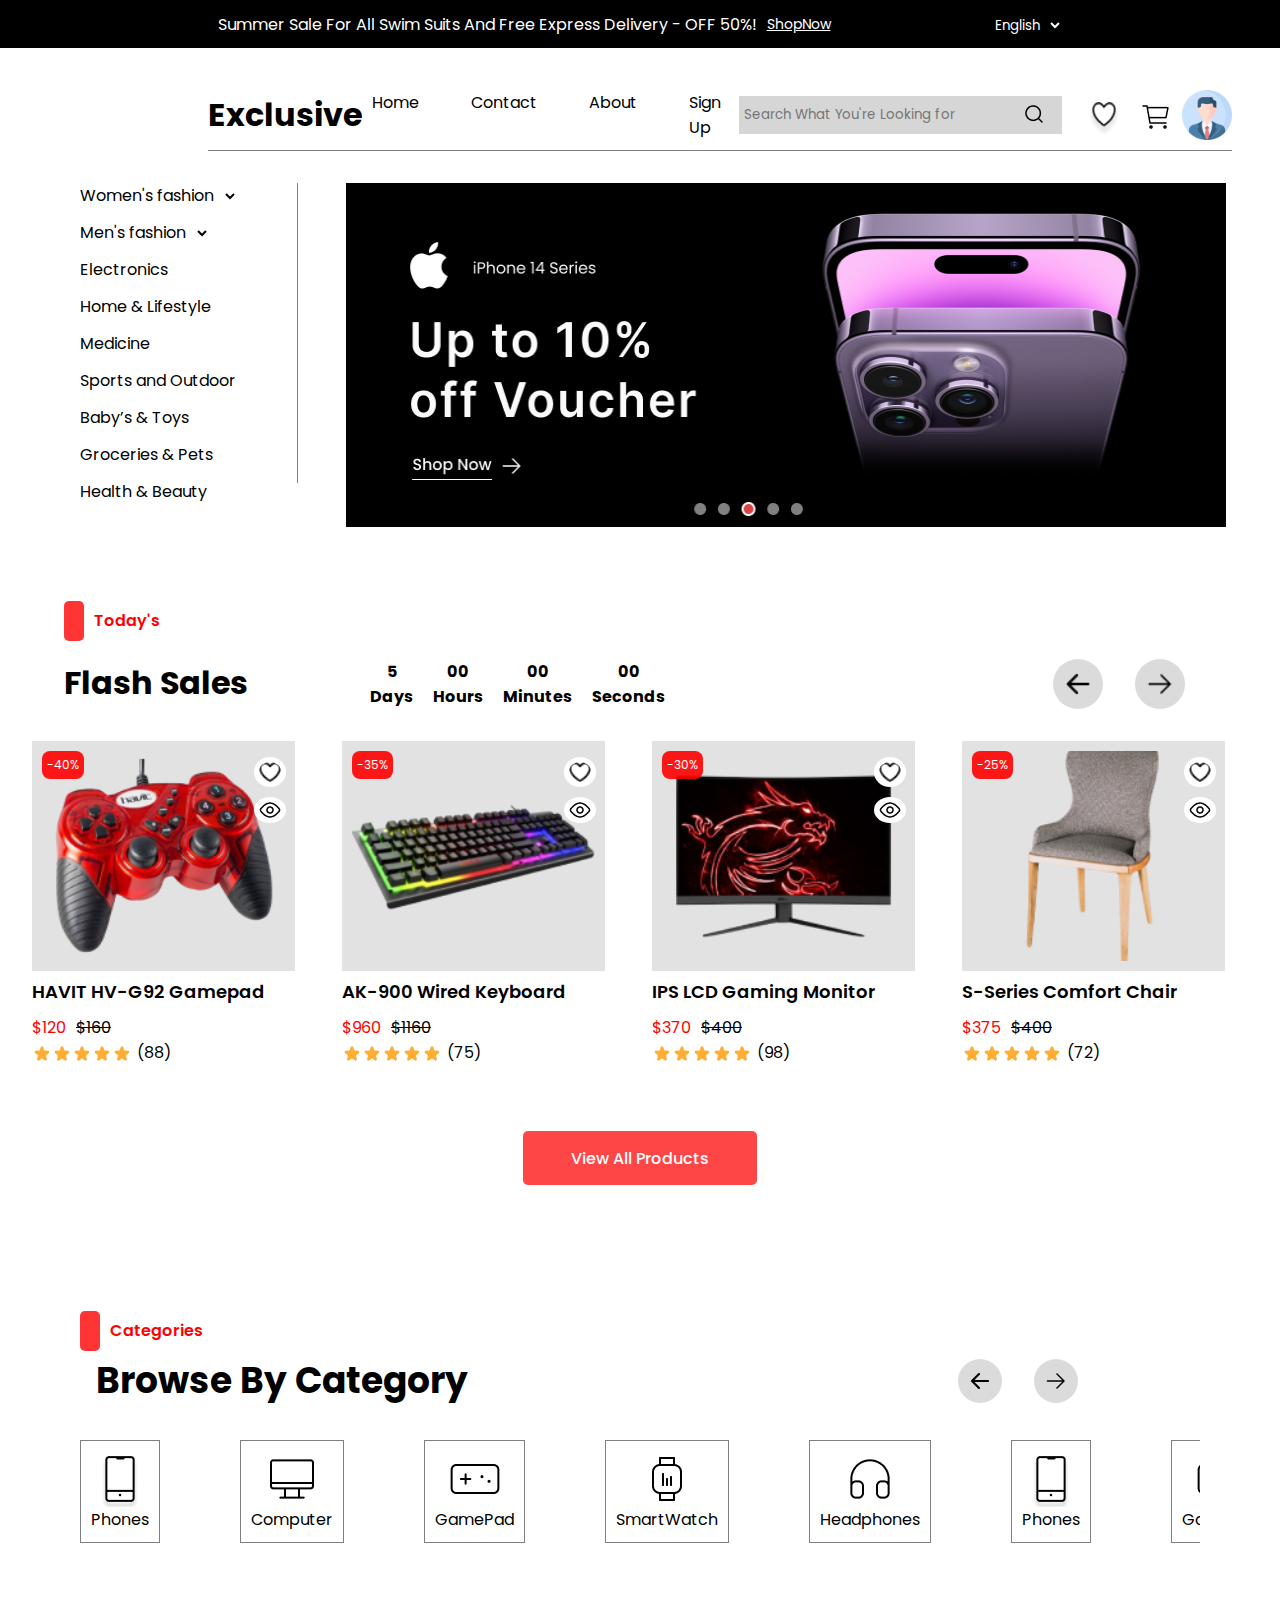
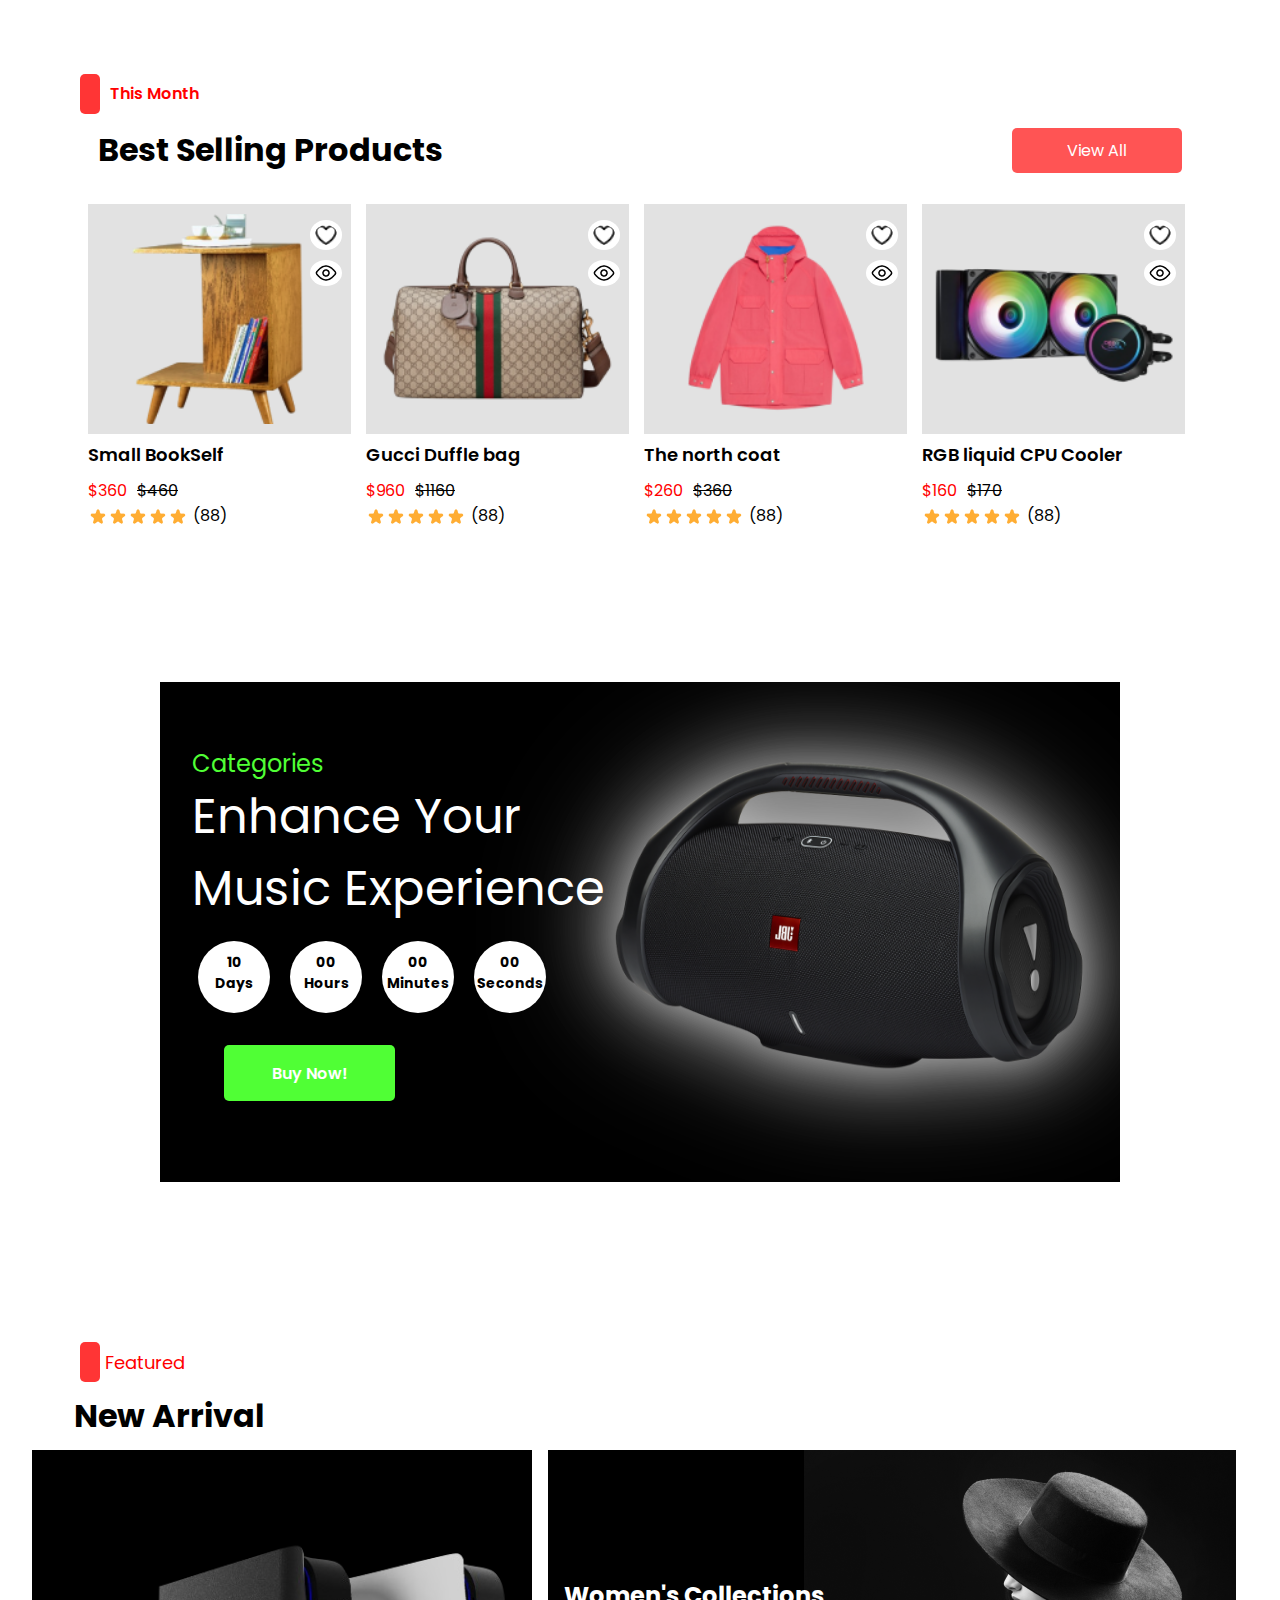
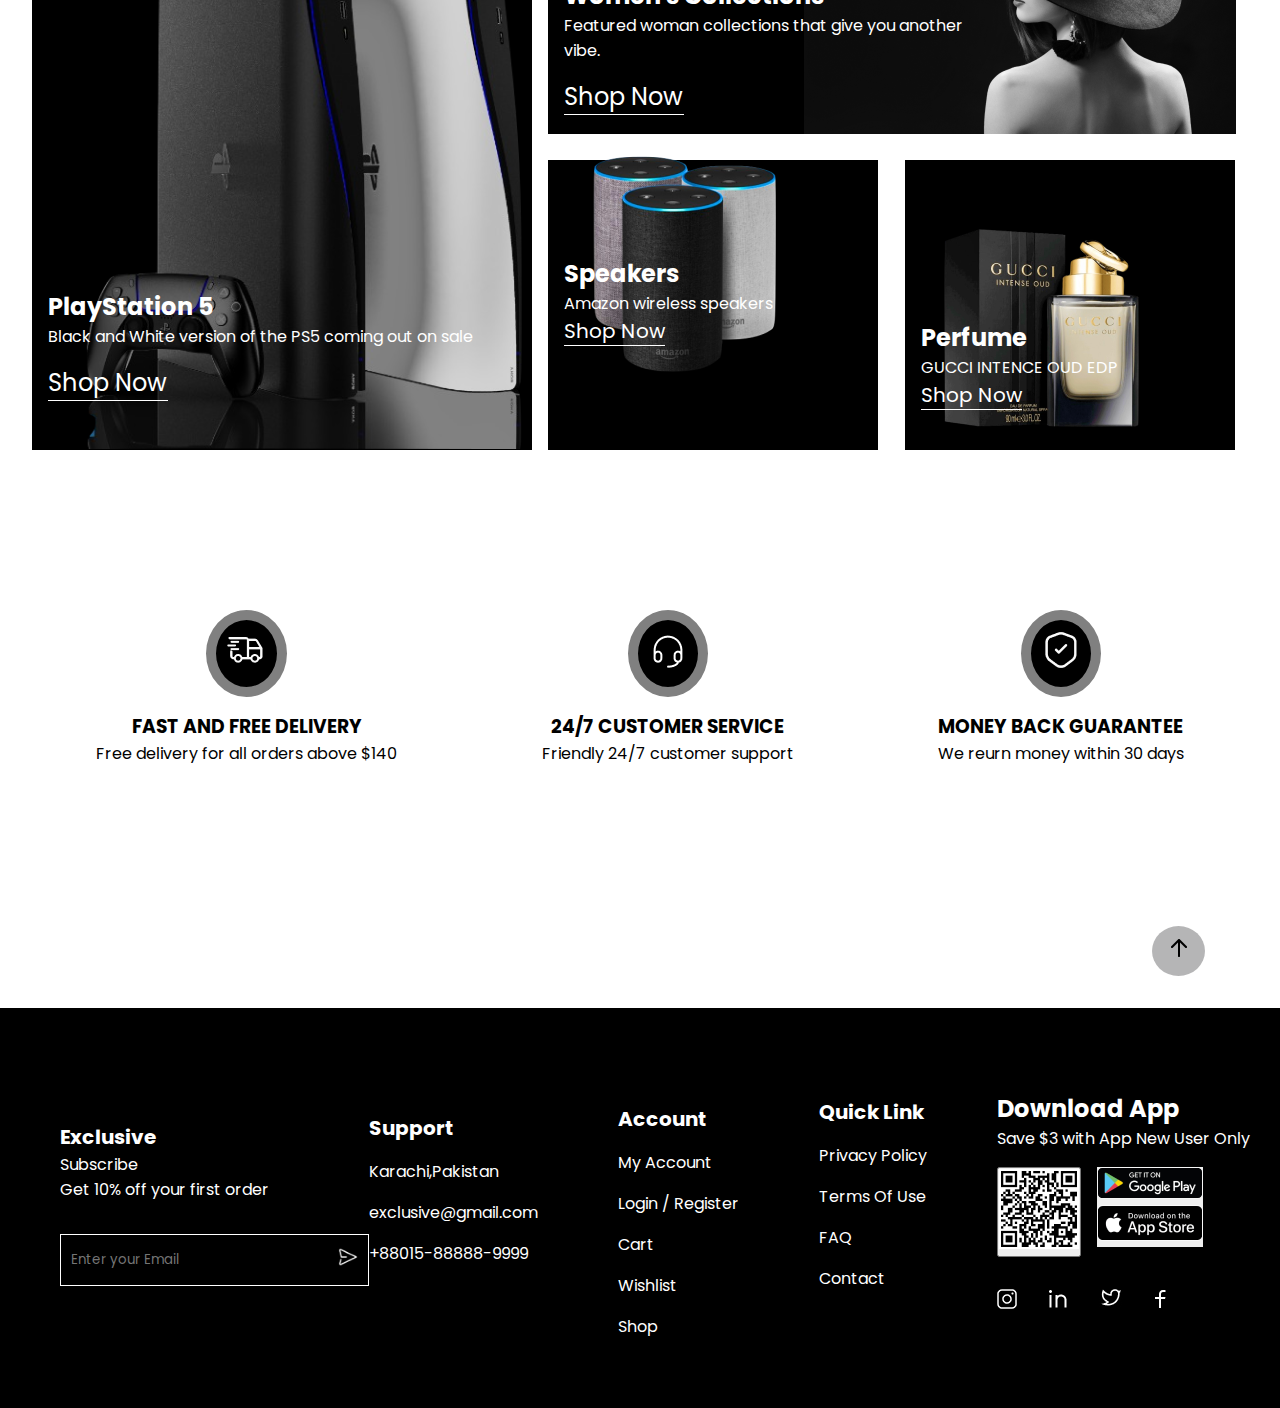
==== commit 5212bb5e: "Add files via upload" ====
--- a/e-commerce/index.html
+++ b/e-commerce/index.html
@@ -5,8 +5,14 @@
     <meta name="viewport" content="width=device-width, initial-scale=1.0">
     <title>Exclusive Shop</title>
     <link rel="stylesheet" href="home-style.css">
+    <script src="https://code.jquery.com/jquery-3.6.0.min.js"></script>
+
 </head>
 <body>
+    <div class="loader-wrapper">
+        <div class="loader"></div>
+    </div>
+    
     <header>
         <p>Summer Sale For All Swim Suits And Free Express Delivery - OFF 50%!</p>
         <a href="">ShopNow</a>
--- a/e-commerce/home-style.css
+++ b/e-commerce/home-style.css
@@ -1279,4 +1279,45 @@
 .list a {
     text-decoration: none; /* Remove underline from links */
     color: inherit; /* Inherit text color from parent */
-}+}
+/* HTML: <div class="loader"></div> */
+.loader {
+    width: 20px;
+    aspect-ratio: 1;
+    border-radius: 50%;
+    background: #000;
+    box-shadow: 0 0 0 0 #0004;
+    animation: l2 1.5s infinite linear;
+    position: relative;
+    
+  }
+  
+  .loader:before,
+  .loader:after {
+    content: "";
+    position: absolute;
+    inset: 0;
+    border-radius: inherit;
+    box-shadow: 0 0 0 0 #0004;
+    animation: inherit;
+    animation-delay: -0.5s;
+    
+  }
+  
+  .loader:after {
+    animation-delay: -1s;
+  }
+  .loader-wrapper{
+    width: 100%;
+    height: 100%;
+    position: absolute;
+    top: 0;
+    left: 0;
+    background: white;
+    display: flex;
+    justify-content: center;
+    align-items: center;
+  }
+  @keyframes l2 {
+    100% { box-shadow: 0 0 0 40px #0000; }
+  }